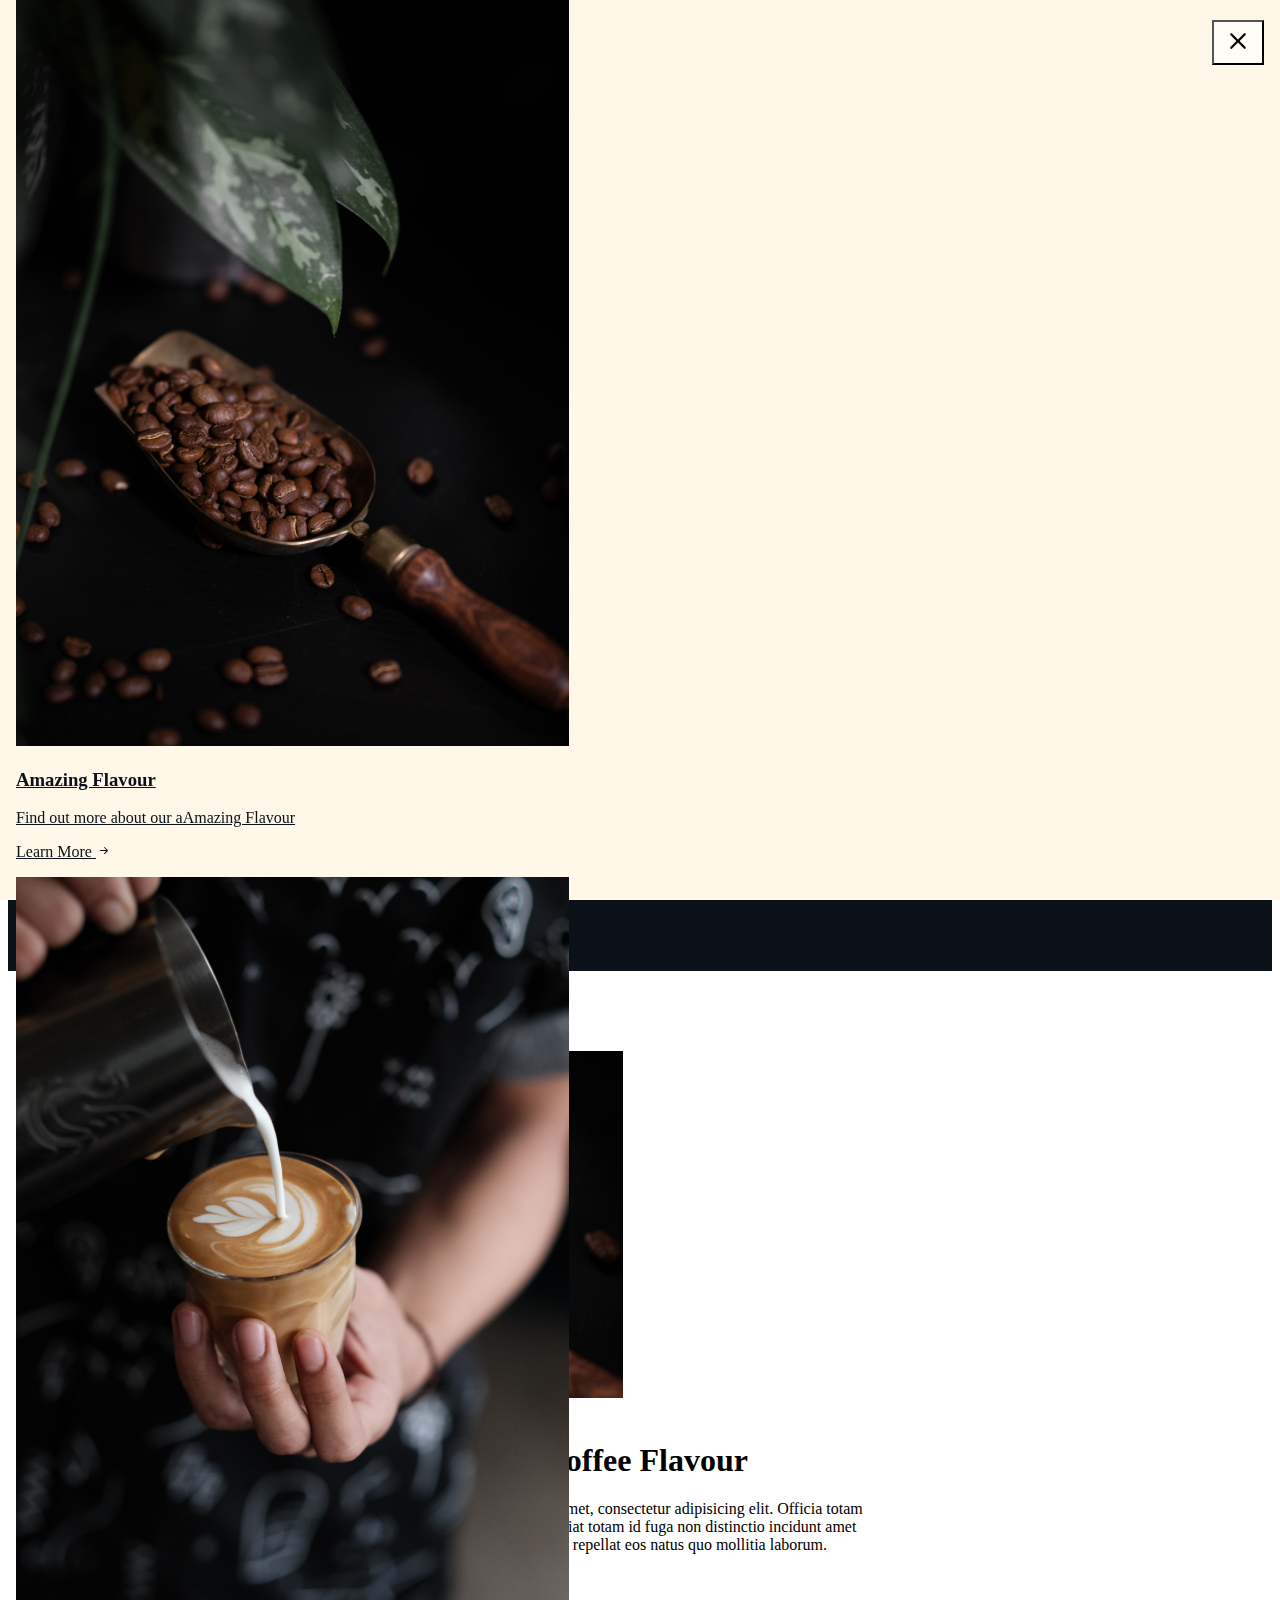
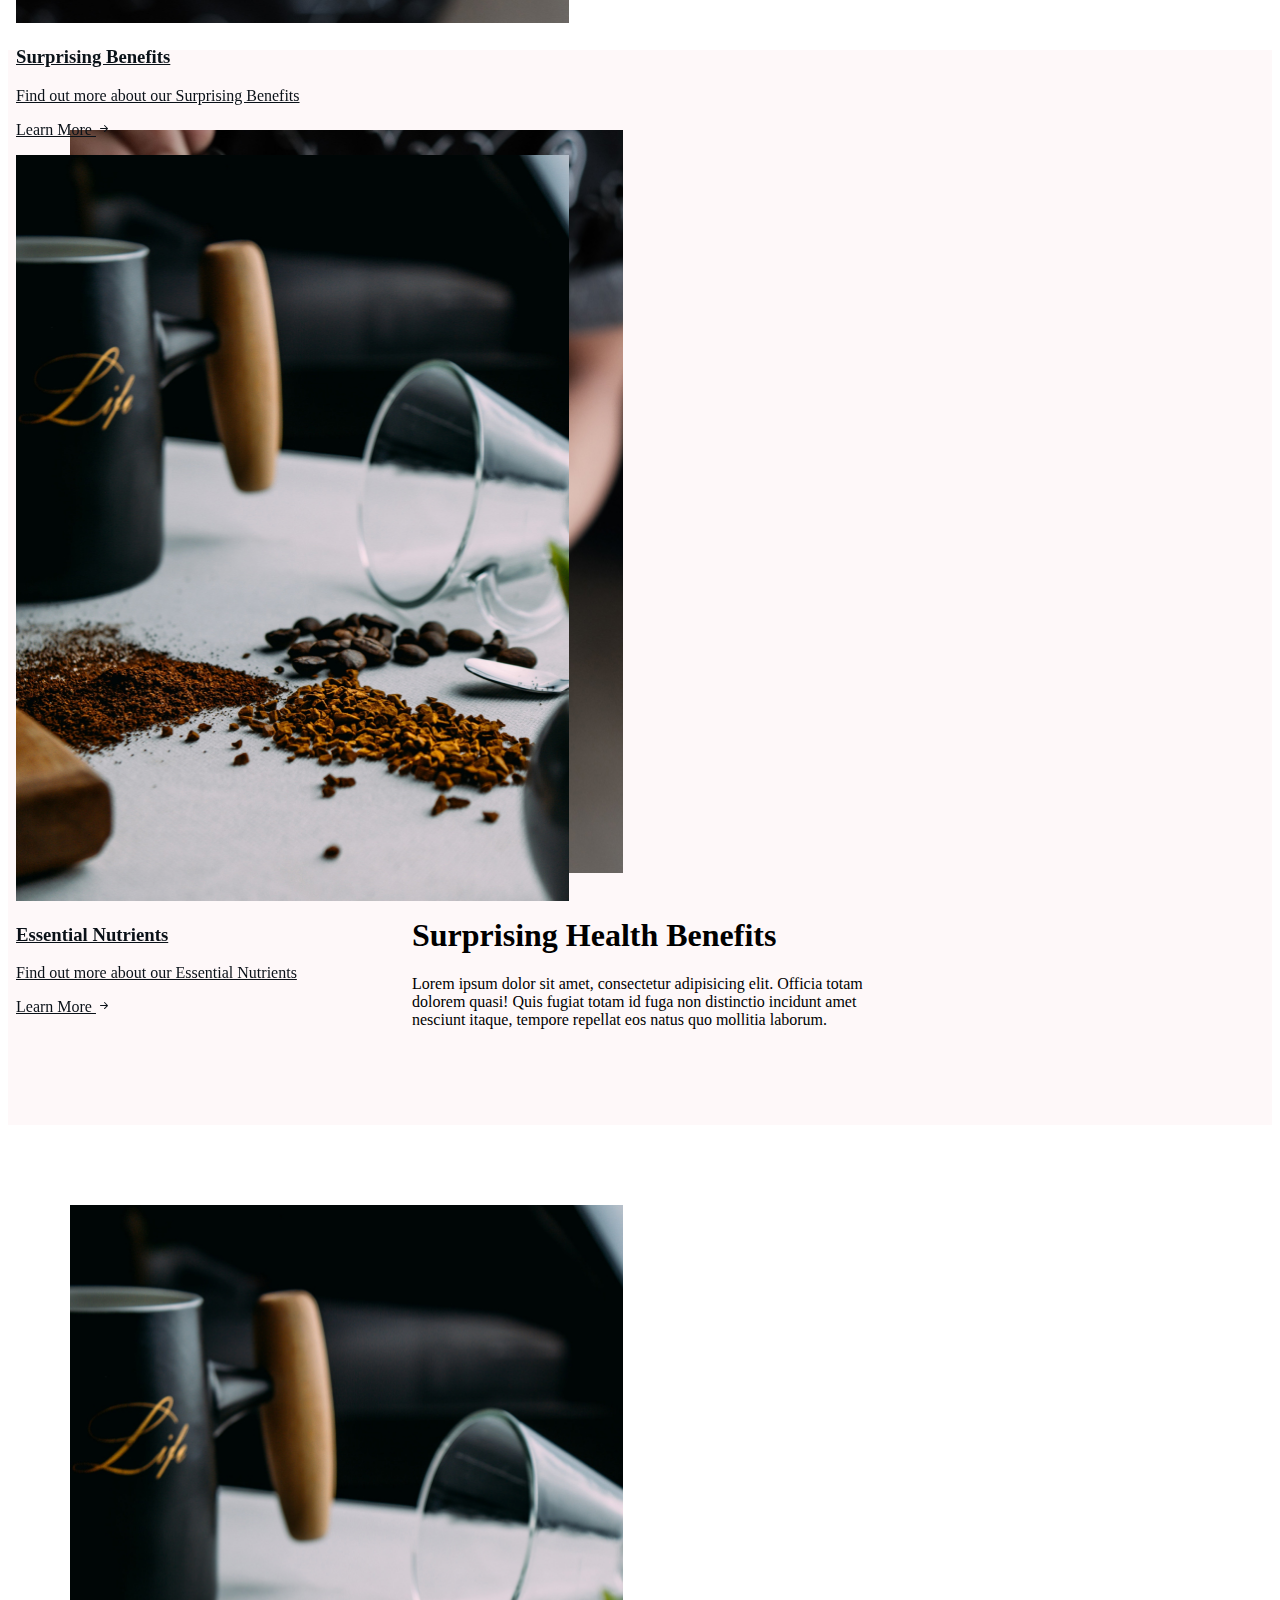
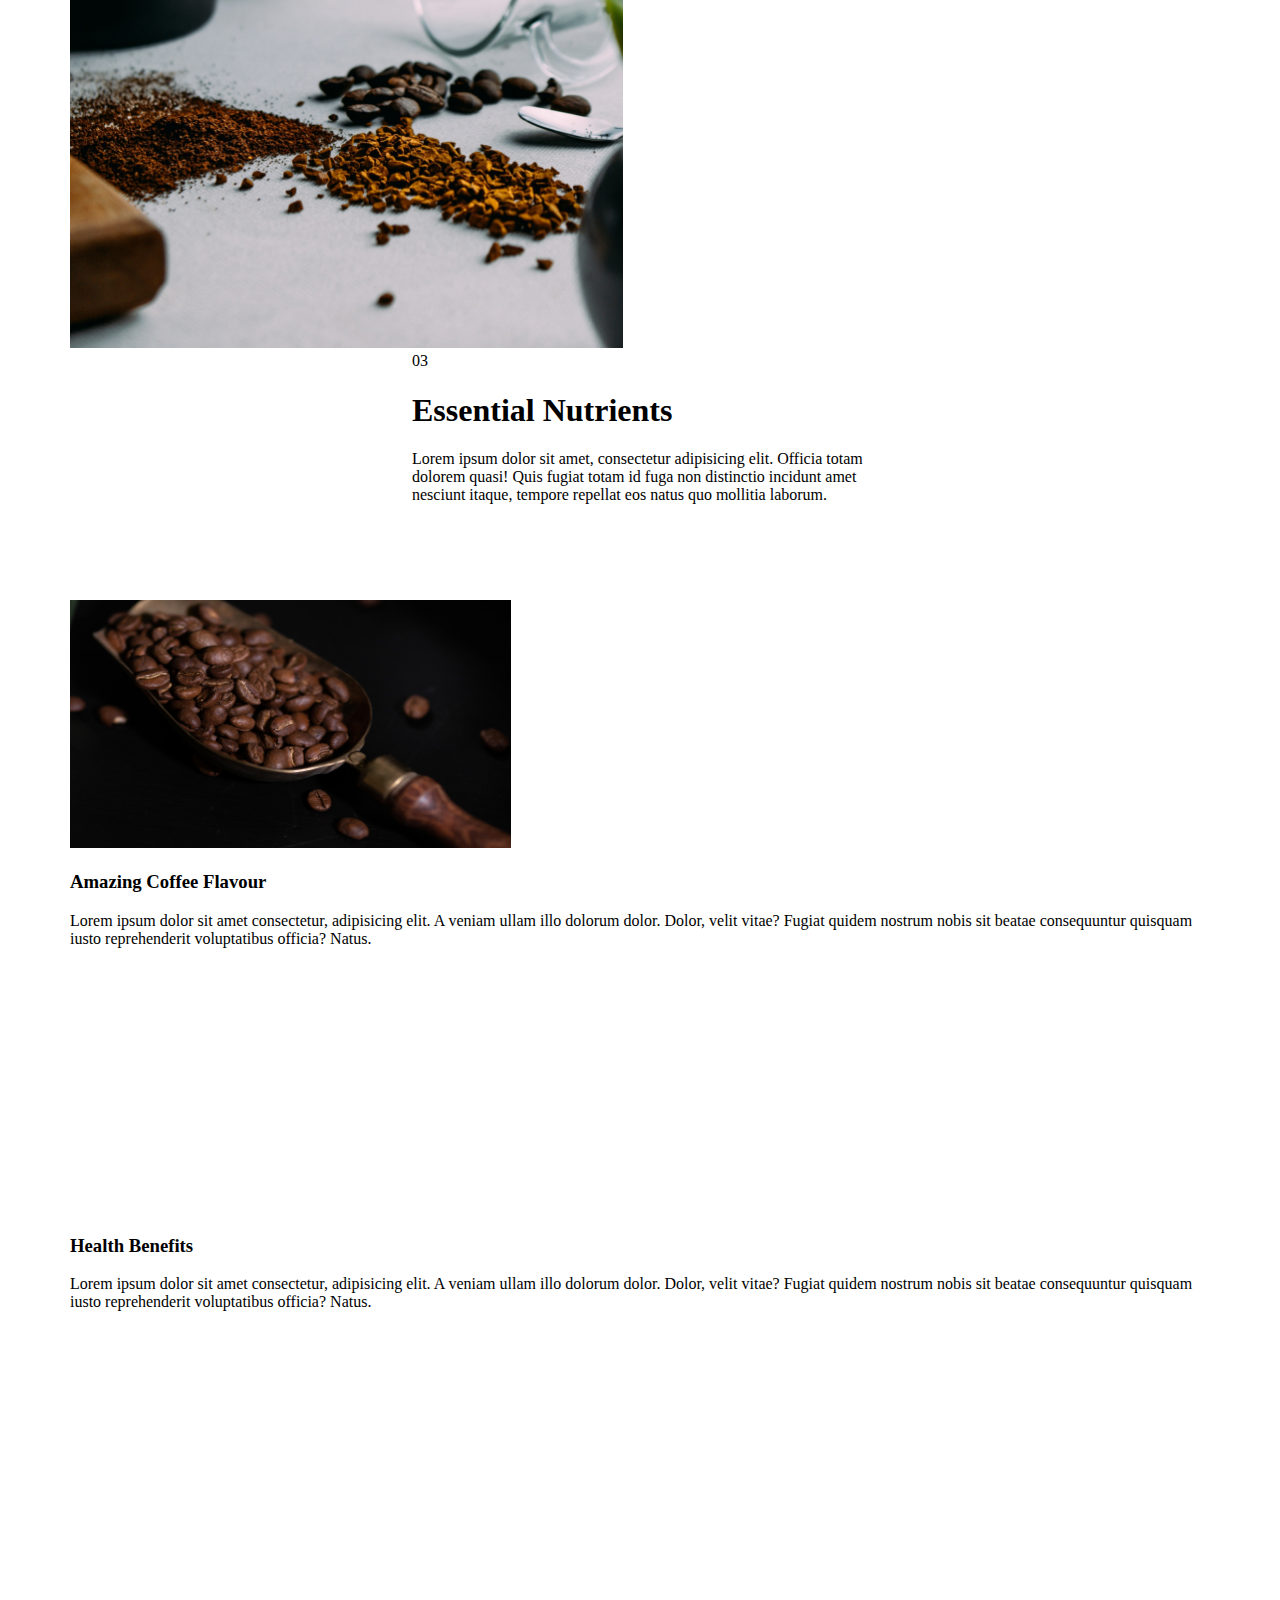
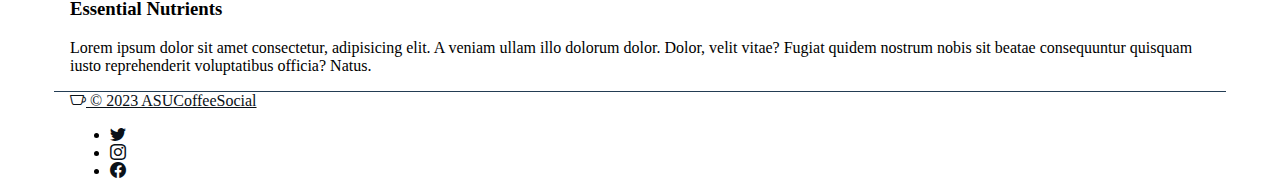
==== index.html @ 980b49ce "completer UI version one for testing" ====
<!DOCTYPE html>
<html lang="en">
  <head>
    <meta charset="UTF-8" />
    <meta http-equiv="X-UA-Compatible" content="IE=edge" />
    <meta name="viewport" content="width=device-width, initial-scale=1.0" />
    <title>GorillaCoffee</title>

    <!-- Bootstrap Stylesheet -->
    <link
      href="https://cdn.jsdelivr.net/npm/bootstrap@5.1.3/dist/css/bootstrap.min.css"
      rel="stylesheet"
      integrity="sha384-1BmE4kWBq78iYhFldvKuhfTAU6auU8tT94WrHftjDbrCEXSU1oBoqyl2QvZ6jIW3"
      crossorigin="anonymous"
    />
    <!-- Main Stylesheet -->
    <link rel="stylesheet" href="./styles/index.css" />

    <!-- Google Fonts -->
    <link rel="preconnect" href="https://fonts.googleapis.com" />
    <link rel="preconnect" href="https://fonts.gstatic.com" crossorigin />
    <link
      href="https://fonts.googleapis.com/css2?family=Alegreya:wght@700&family=Montserrat:wght@400;700&display=swap"
      rel="stylesheet"
    />

    <!-- Bootstrap Icons -->
    <link
      rel="stylesheet"
      href="https://cdn.jsdelivr.net/npm/bootstrap-icons@1.7.1/font/bootstrap-icons.css"
    />
  </head>
  <body>
    <!-- Header Start -->
    <header class="header p-3 position-absolute start-0 top-0 end-0">
      <div class="d-flex justify-content-between align-items-center">
        <a href="/" class="text-decoration-none text-white fs-5 fw-bold"
          >ASUCoffeeSocial</a
        >

        <div>
          <button
            class="navbar-toggler text-white"
            type="button"
            data-bs-toggle="collapse"
            data-bs-target="#navbar"
            aria-controls="navbar"
            aria-expanded="false"
            aria-label="Toggle navigation"
          >
            <svg
              xmlns="http://www.w3.org/2000/svg"
              width="36"
              height="36"
              fill="currentColor"
              class="bi bi-list"
              viewBox="0 0 16 16"
            >
              <path
                fill-rule="evenodd"
                d="M2.5 12a.5.5 0 0 1 .5-.5h10a.5.5 0 0 1 0 1H3a.5.5 0 0 1-.5-.5zm0-4a.5.5 0 0 1 .5-.5h10a.5.5 0 0 1 0 1H3a.5.5 0 0 1-.5-.5zm0-4a.5.5 0 0 1 .5-.5h10a.5.5 0 0 1 0 1H3a.5.5 0 0 1-.5-.5z"
              />
            </svg>
          </button>
        </div>
      </div>
    </header>
    <!-- Header End -->

    <!-- Flyout Navigation Start -->
    <nav class="collapse navbar-collapse dropdown-nav" id="navbar">
      <div
        class="dropdown-nav__container container-xxl d-flex align-items-start align-items-md-center"
      >
        <div class="row align-items-start">
          <div class="col-12 col-sm-4 mt-4">
            <a href="#" class="row text-decoration-none">
              <div class="col-2 col-sm-12 mb-4">
                <img
                  src="./assets/1-coffe-flavour.jpg"
                  alt="Coffe Flavour"
                  class="img-fluid"
                  width="553"
                  height="746"
                  loading="lazy"
                />
              </div>
              <div class="col-10">
                <h3>Amazing Flavour</h3>
                <p>Find out more about our aAmazing Flavour</p>
                <p>Learn More <i class="bi bi-arrow-right-short"></i></p>
              </div>
            </a>
          </div>
          <div class="col-12 col-sm-4 mt-4">
            <a href="#" class="row text-decoration-none">
              <div class="col-2 col-sm-12 mb-4">
                <img
                  src="./assets/2-health-benefits.jpg"
                  alt="Coffe Flavour"
                  class="img-fluid"
                  width="553"
                  height="746"
                  loading="lazy"
                />
              </div>
              <div class="col-10">
                <h3>Surprising Benefits</h3>
                <p>Find out more about our Surprising Benefits</p>
                <p>Learn More <i class="bi bi-arrow-right-short"></i></p>
              </div>
            </a>
          </div>
          <div class="col-12 col-sm-4 mt-4">
            <a href="#" class="row text-decoration-none">
              <div class="col-2 col-sm-12 mb-4">
                <img
                  src="./assets/3-essential-nutrients.jpg"
                  alt="Coffe Flavour"
                  class="img-fluid"
                  width="553"
                  height="746"
                  loading="lazy"
                />
              </div>
              <div class="col-10">
                <h3>Essential Nutrients</h3>
                <p>Find out more about our Essential Nutrients</p>
                <p>Learn More <i class="bi bi-arrow-right-short"></i></p>
              </div>
            </a>
          </div>
        </div>

        <button
          class="navbar-toggler dropdown-nav__closeNavBtn"
          type="button"
          data-bs-toggle="collapse"
          data-bs-target="#navbar"
          aria-controls="navbar"
          aria-expanded="false"
          aria-label="Toggle navigation"
        >
          <svg
            xmlns="http://www.w3.org/2000/svg"
            width="36"
            height="36"
            fill="currentColor"
            class="bi bi-x"
            viewBox="0 0 16 16"
          >
            <path
              d="M4.646 4.646a.5.5 0 0 1 .708 0L8 7.293l2.646-2.647a.5.5 0 0 1 .708.708L8.707 8l2.647 2.646a.5.5 0 0 1-.708.708L8 8.707l-2.646 2.647a.5.5 0 0 1-.708-.708L7.293 8 4.646 5.354a.5.5 0 0 1 0-.708z"
            />
          </svg>
        </button>
      </div>
    </nav>
    <!-- Flyout Navigation End -->

    <!-- Hero Start -->
    <section class="hero">
      <div class="hero__overlay"></div>
      <div class="hero__content h-100 container-custom position-relative">
        <div class="d-flex h-100 align-items-center hero__content-width">
          <div class="text-white">
            <h1 class="hero__heading fw-bold mb-4">
              Discover The Taste Of Real Coffee.
            </h1>
            <p class="lead mb-4">
              Login or New users sign Up And Get Your First Coffee On Us
            </p>
            <a
              href="./pages/login.html"
              class="mt-2 btn btn-lg btn-outline-light"
              role="button"
              >Login</a
            >
            <a
              href="./pages/signup.html"
              class="mt-2 btn btn-lg btn-outline-light"
              role="button"
              >Sign Up</a
            >
          </div>
        </div>
      </div>
    </section>
    <!-- Hero End -->

    <a id="scroll-down"></a>
    <!-- Section One Start -->
    <section class="steps container-custom">
      <div class="row">
        <div class="col-12 col-sm-6 d-md-flex justify-content-md-ceneter">
          <img
            src="./assets/1-coffee-flavour-small.jpg"
            alt="Coffe Flavour"
            class="img-fluid pb-4 steps__section-thumbnail"
            width="553"
            height="746"
            loading="lazy"
          />
        </div>

        <div
          class="col-12 col-sm-6 align-self-center justify-content-md-ceneter"
        >
          <div class="steps__content-width">
            <span>01</span>
            <h1 class="h2 mb-4">Amazing Coffee Flavour</h1>
            <p class="mb-4">
              Lorem ipsum dolor sit amet, consectetur adipisicing elit. Officia
              totam dolorem quasi! Quis fugiat totam id fuga non distinctio
              incidunt amet nesciunt itaque, tempore repellat eos natus quo
              mollitia laborum.
            </p>
          </div>
        </div>
      </div>
    </section>
    <!-- Section One End -->

    <!-- Section One Start -->
    <section class="steps steps--background">
      <div class="container-custom">
        <div class="row">
          <div
            class="col-12 col-sm-6 d-md-flex justify-content-md-ceneter order-sm-1"
          >
            <img
              src="./assets/2-health-benefits.jpg"
              alt="Health Benefits"
              class="img-fluid pb-4 steps__section-thumbnail"
              width="553"
              height="746"
              loading="lazy"
            />
          </div>

          <div
            class="col-12 col-sm-6 align-self-center justify-content-md-ceneter"
          >
            <div class="steps__content-width">
              <span>02</span>
              <h1 class="h2 mb-4">Surprising Health Benefits</h1>
              <p class="mb-4">
                Lorem ipsum dolor sit amet, consectetur adipisicing elit.
                Officia totam dolorem quasi! Quis fugiat totam id fuga non
                distinctio incidunt amet nesciunt itaque, tempore repellat eos
                natus quo mollitia laborum.
              </p>
            </div>
          </div>
        </div>
      </div>
    </section>
    <!-- Section One End -->

    <!-- Section One Start -->
    <section class="steps container-custom">
      <div class="row">
        <div class="col-12 col-sm-6 d-md-flex justify-content-md-ceneter">
          <img
            src="./assets/3-essential-nutrients.jpg"
            alt="Essential Nutrients"
            class="img-fluid pb-4 steps__section-thumbnail"
            width="553"
            height="746"
            loading="lazy"
          />
        </div>

        <div
          class="col-12 col-sm-6 align-self-center justify-content-md-ceneter"
        >
          <div class="steps__content-width">
            <span>03</span>
            <h1 class="h2 mb-4">Essential Nutrients</h1>
            <p class="mb-4">
              Lorem ipsum dolor sit amet, consectetur adipisicing elit. Officia
              totam dolorem quasi! Quis fugiat totam id fuga non distinctio
              incidunt amet nesciunt itaque, tempore repellat eos natus quo
              mollitia laborum.
            </p>
          </div>
        </div>
      </div>
    </section>
    <!-- Section One End -->

    <!-- Section With 3 Col's Start -->
    <section class="bg-dark text-white py-4">
      <div class="container-custom my-4">
        <div class="row">
          <div class="col-12 col-sm-4 mb-4">
            <img
              src="./assets/1-coffee-flavour-small.jpg"
              class="mb-4 img-fluid"
              alt="Coffe Flavour"
              width="441"
              height="248"
              loading="lazy"
            />
            <h3>Amazing Coffee Flavour</h3>
            <p>
              Lorem ipsum dolor sit amet consectetur, adipisicing elit. A veniam
              ullam illo dolorum dolor. Dolor, velit vitae? Fugiat quidem
              nostrum nobis sit beatae consequuntur quisquam iusto reprehenderit
              voluptatibus officia? Natus.
            </p>
          </div>

          <div class="col-12 col-sm-4 mb-4">
            <img
              src="./assets/2-health-benefits-small.jpg"
              class="mb-4 img-fluid"
              alt="Health Benefits"
              width="441"
              height="248"
              loading="lazy"
            />
            <h3>Health Benefits</h3>
            <p>
              Lorem ipsum dolor sit amet consectetur, adipisicing elit. A veniam
              ullam illo dolorum dolor. Dolor, velit vitae? Fugiat quidem
              nostrum nobis sit beatae consequuntur quisquam iusto reprehenderit
              voluptatibus officia? Natus.
            </p>
          </div>

          <div class="col-12 col-sm-4 mb-4">
            <img
              src="./assets/3-essential-nutrients-small.jpg"
              class="mb-4 img-fluid"
              alt="Essential Nutrients"
              width="441"
              height="248"
              loading="lazy"
            />
            <h3>Essential Nutrients</h3>
            <p>
              Lorem ipsum dolor sit amet consectetur, adipisicing elit. A veniam
              ullam illo dolorum dolor. Dolor, velit vitae? Fugiat quidem
              nostrum nobis sit beatae consequuntur quisquam iusto reprehenderit
              voluptatibus officia? Natus.
            </p>
          </div>
        </div>
      </div>
    </section>
    <!-- Section With 3 Col's End -->

    <!-- Footer Start -->
    <footer class="footer bg-dark text-white">
      <div
        class="container-custom d-flex justify-content-between align-items-center py-3 border-highlight"
      >
        <div class="col-md-4 d-flex align-items-center">
          <a href="/" class="me-2 text-muted text-decoration-none">
            <i class="bi bi-cup"></i>
            <span>&copy; 2023 ASUCoffeeSocial</span>
          </a>
        </div>

        <ul
          class="nav col-md-4 justify-content-end list-unstyled d-flex text-white"
        >
          <li class="ms-3">
            <a class="text-muted" href="#"><i class="bi bi-twitter"></i></a>
          </li>
          <li class="ms-3">
            <a class="text-muted" href="#"><i class="bi bi-instagram"></i></a>
          </li>
          <li class="ms-3">
            <a class="text-muted" href="#"><i class="bi bi-facebook"></i></a>
          </li>
        </ul>
      </div>
    </footer>
    <!-- Footer End -->

    <!-- Bootstrap JS -->
    <script
      src="https://cdn.jsdelivr.net/npm/bootstrap@5.1.3/dist/js/bootstrap.bundle.min.js"
      integrity="sha384-ka7Sk0Gln4gmtz2MlQnikT1wXgYsOg+OMhuP+IlRH9sENBO0LRn5q+8nbTov4+1p"
      crossorigin="anonymous"
    ></script>
  </body>
</html>
---- styles/index.css ----
:root {
  --primary-color: #0a1118;
  --primary-color-highlight: #233d54;
  --bs-body-bg: #fbf0f6;
  --bs-body-font-family: "Montserrat", sans-serif;
}

html {
  scroll-behavior: smooth;
}

a {
  color: var(--primary-color);
}
a:hover {
  color: var(--primary-color);
}

/* width */
::-webkit-scrollbar {
  width: 14px;
}

/* Track */
::-webkit-scrollbar-track {
  background: #f1f1f1;
}

/* Handle */
::-webkit-scrollbar-thumb {
  background: var(--bs-dark);
}

/* Handle on hover */
::-webkit-scrollbar-thumb:hover {
  background: #555;
}

.container-custom {
  width: 100%;
  padding: 0 1rem;
  margin: 0 auto;
}

@media (min-width: 1200px) {
  .container-custom {
    width: 1140px;
  }
}

@media (min-width: 1400px) {
  .container-custom {
    width: 1340px;
  }
}

@media (min-width: 1600px) {
  .container-custom {
    width: 1520px;
  }
}

/*
  * Main Header
  */
.header {
  z-index: 2;
}

/*
  * Flyout Navigation Bar
  */
#navbar {
  position: fixed;
  left: 0;
  top: 0;
  right: 0;
  bottom: 0;
  background-color: rgb(255, 247, 231);
  z-index: 4;
}

.dropdown-nav__closeNavBtn {
  position: absolute;
  top: 20px;
  right: 16px;
  background-color: rgbA(255, 255, 255, 0.6);
}

.dropdown-nav__container {
  height: 100vh;
  padding: 0 1rem;
}

/*
  * Hero Section
  */
.hero {
  position: relative;
  height: 100vh;
  background-color: var(--primary-color);
  overflow: hidden;
}

@media (min-width: 1400px) {
  .hero__heading {
    font-size: 3.2rem;
  }
}

.hero__video {
  position: absolute;
  top: 50%;
  left: 50%;
  min-width: 100%;
  min-height: 100%;
  width: auto;
  height: auto;
  transform: translateX(-50%) translateY(-50%);
}

.hero__overlay {
  position: absolute;
  left: 0;
  top: 0;
  right: 0;
  bottom: 0;
  background-color: var(--primary-color);
  opacity: 0.5;
  z-index: 1;
}

.hero__content {
  z-index: 1;
}

.hero__content-width {
  max-width: 540px;
}

.hero__scroll-btn {
  position: absolute;
  left: 50%;
  bottom: 30px;
  transform: translateX(-50%);
  z-index: 1;
  color: var(--bs-light);
  display: flex;
  flex-direction: column;
  align-items: center;
  text-decoration: none;
}

.hero__scroll-btn:hover {
  color: var(--bs-light);
  opacity: 0.8;
}

.hero__scroll-btn .bi {
  transition-delay: 0.8s;
  animation: bounce 1s infinite alternate;
}

@keyframes bounce {
  from {
    transform: translateY(0px);
  }
  to {
    transform: translateY(-10px);
  }
}

/*
  * Steps Section
  */
.steps {
  padding-top: 40px;
  padding-bottom: 40px;
}

.steps__section-thumbnail {
  height: 240px;
  object-fit: cover;
  margin: 0 auto;
}

.steps__content-width {
  max-width: 456px;
  margin: 0 auto;
}

.steps--background {
  background-color: #fef8f9;
}

@media (min-width: 544px) {
  .steps {
    padding-top: 80px;
    padding-bottom: 80px;
  }

  .steps__section-thumbnail {
    height: auto;
  }
}

/*
  * Footer
  */
.footer .border-highlight {
  border-top: 1px solid var(--primary-color-highlight);
}
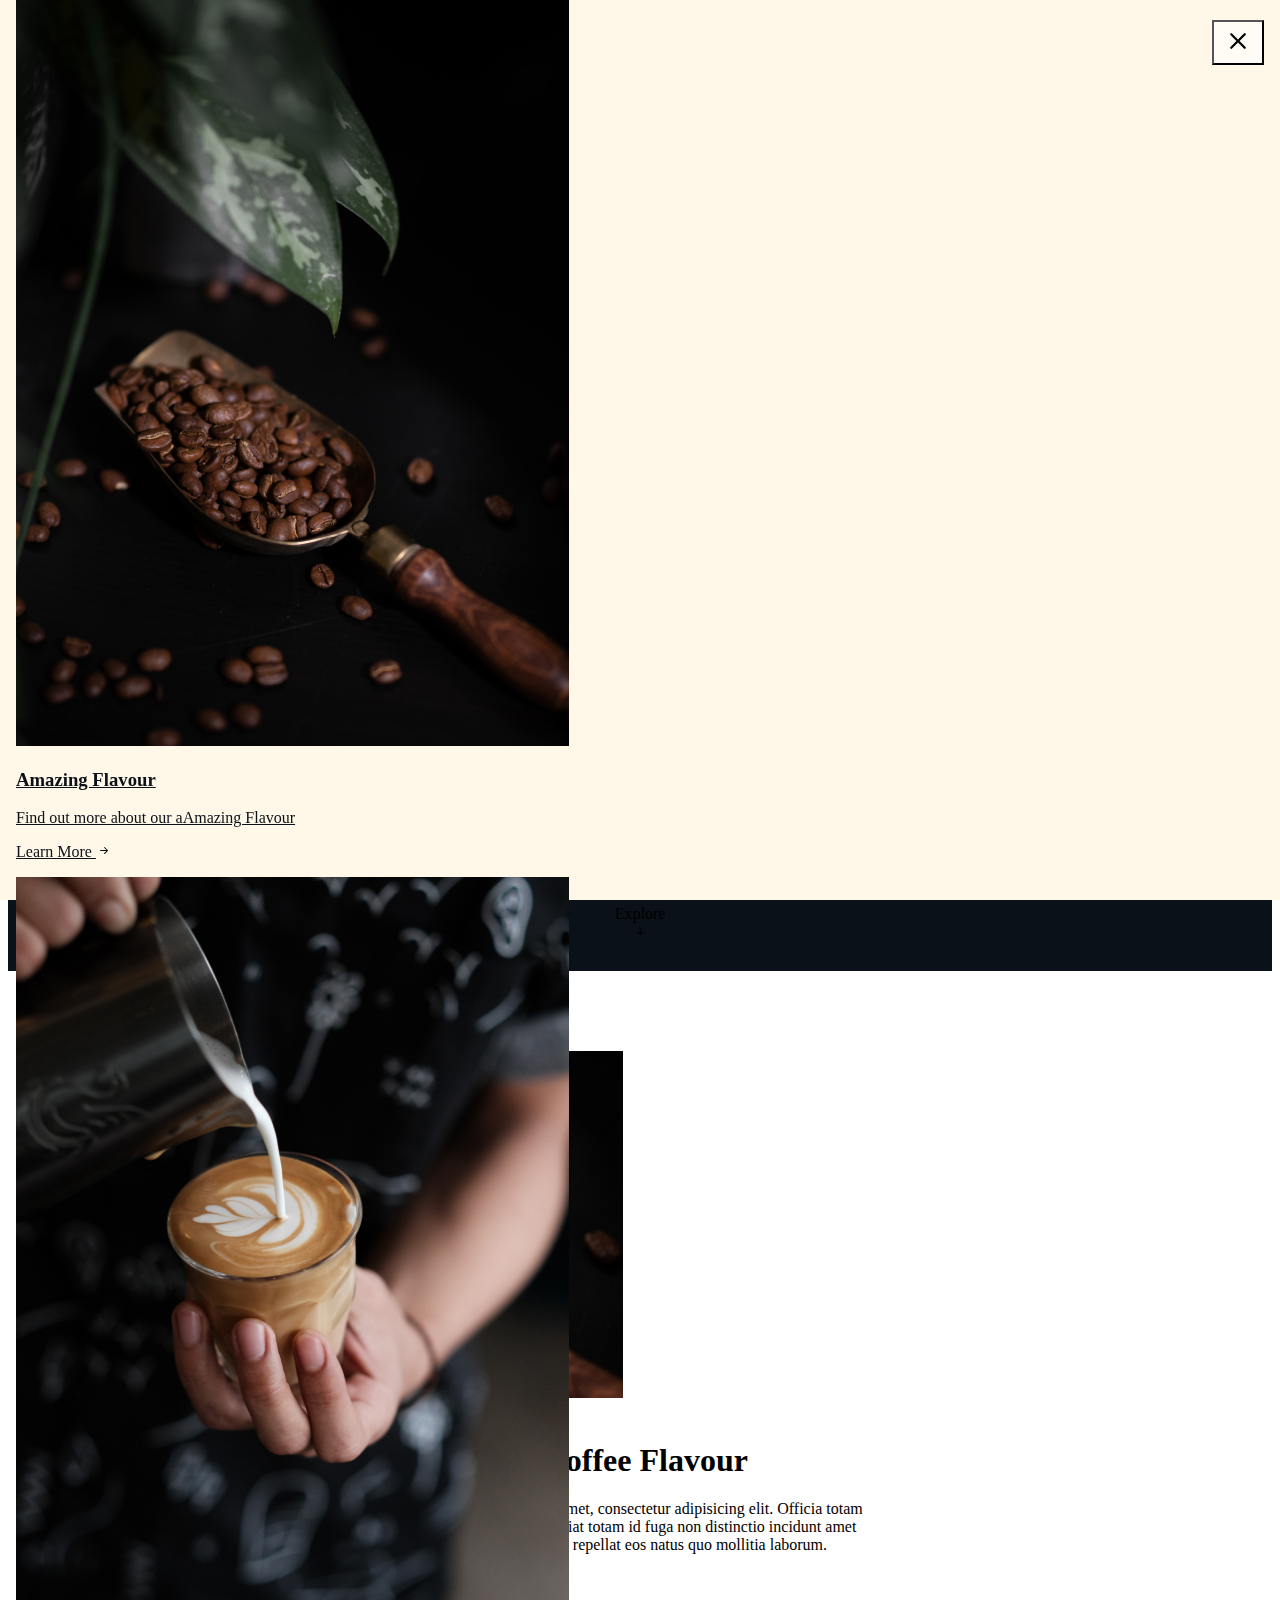
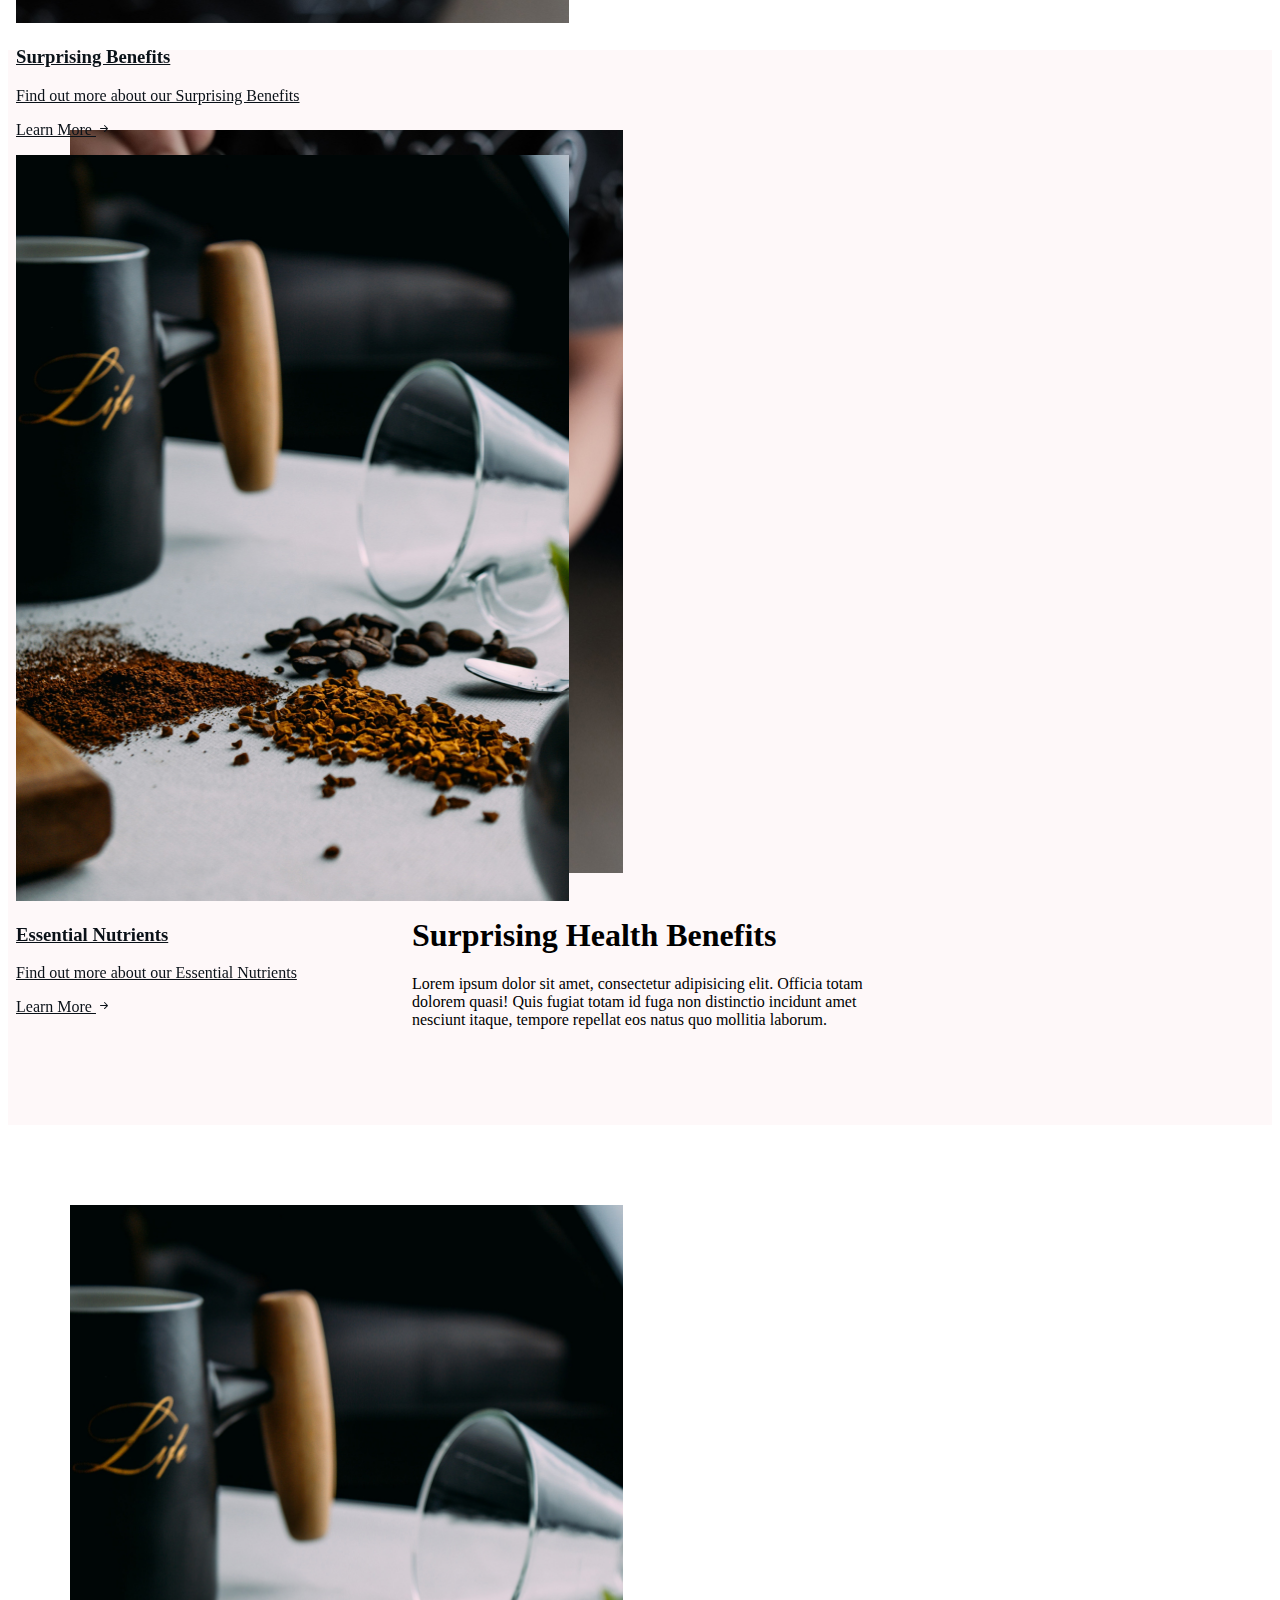
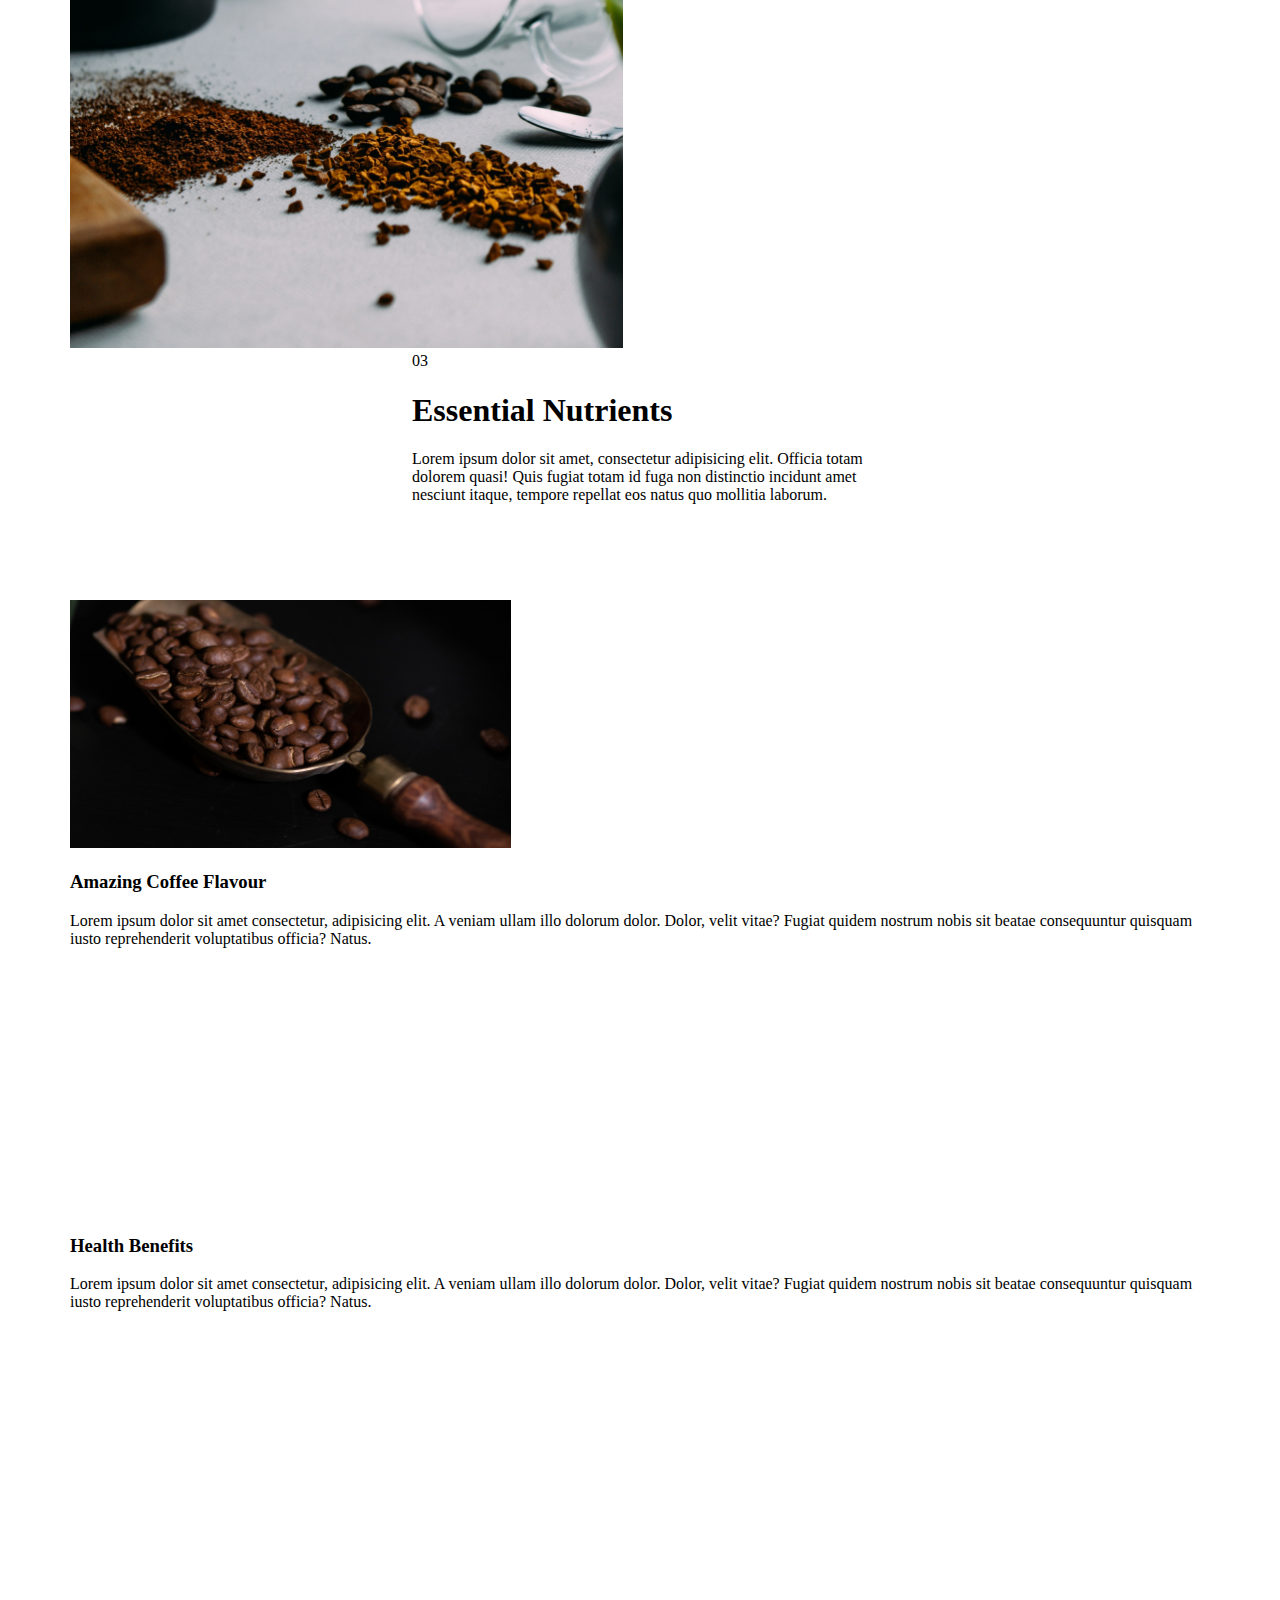
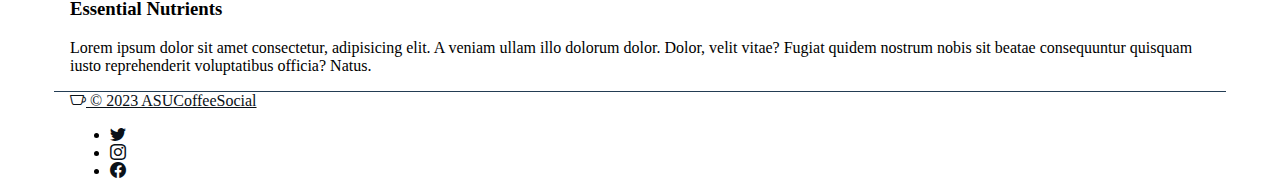
==== commit 4060cced: "added the scroll down functionality" ====
--- a/index.html
+++ b/index.html
@@ -185,7 +185,12 @@
           </div>
         </div>
       </div>
-    </section>
+
+      <a href="#scroll-down" class="hero__scroll-btn">
+        Explore <i class="bi bi-arrow-down-short"></i>
+      </a>
+    </section>
+
     <!-- Hero End -->
 
     <a id="scroll-down"></a>
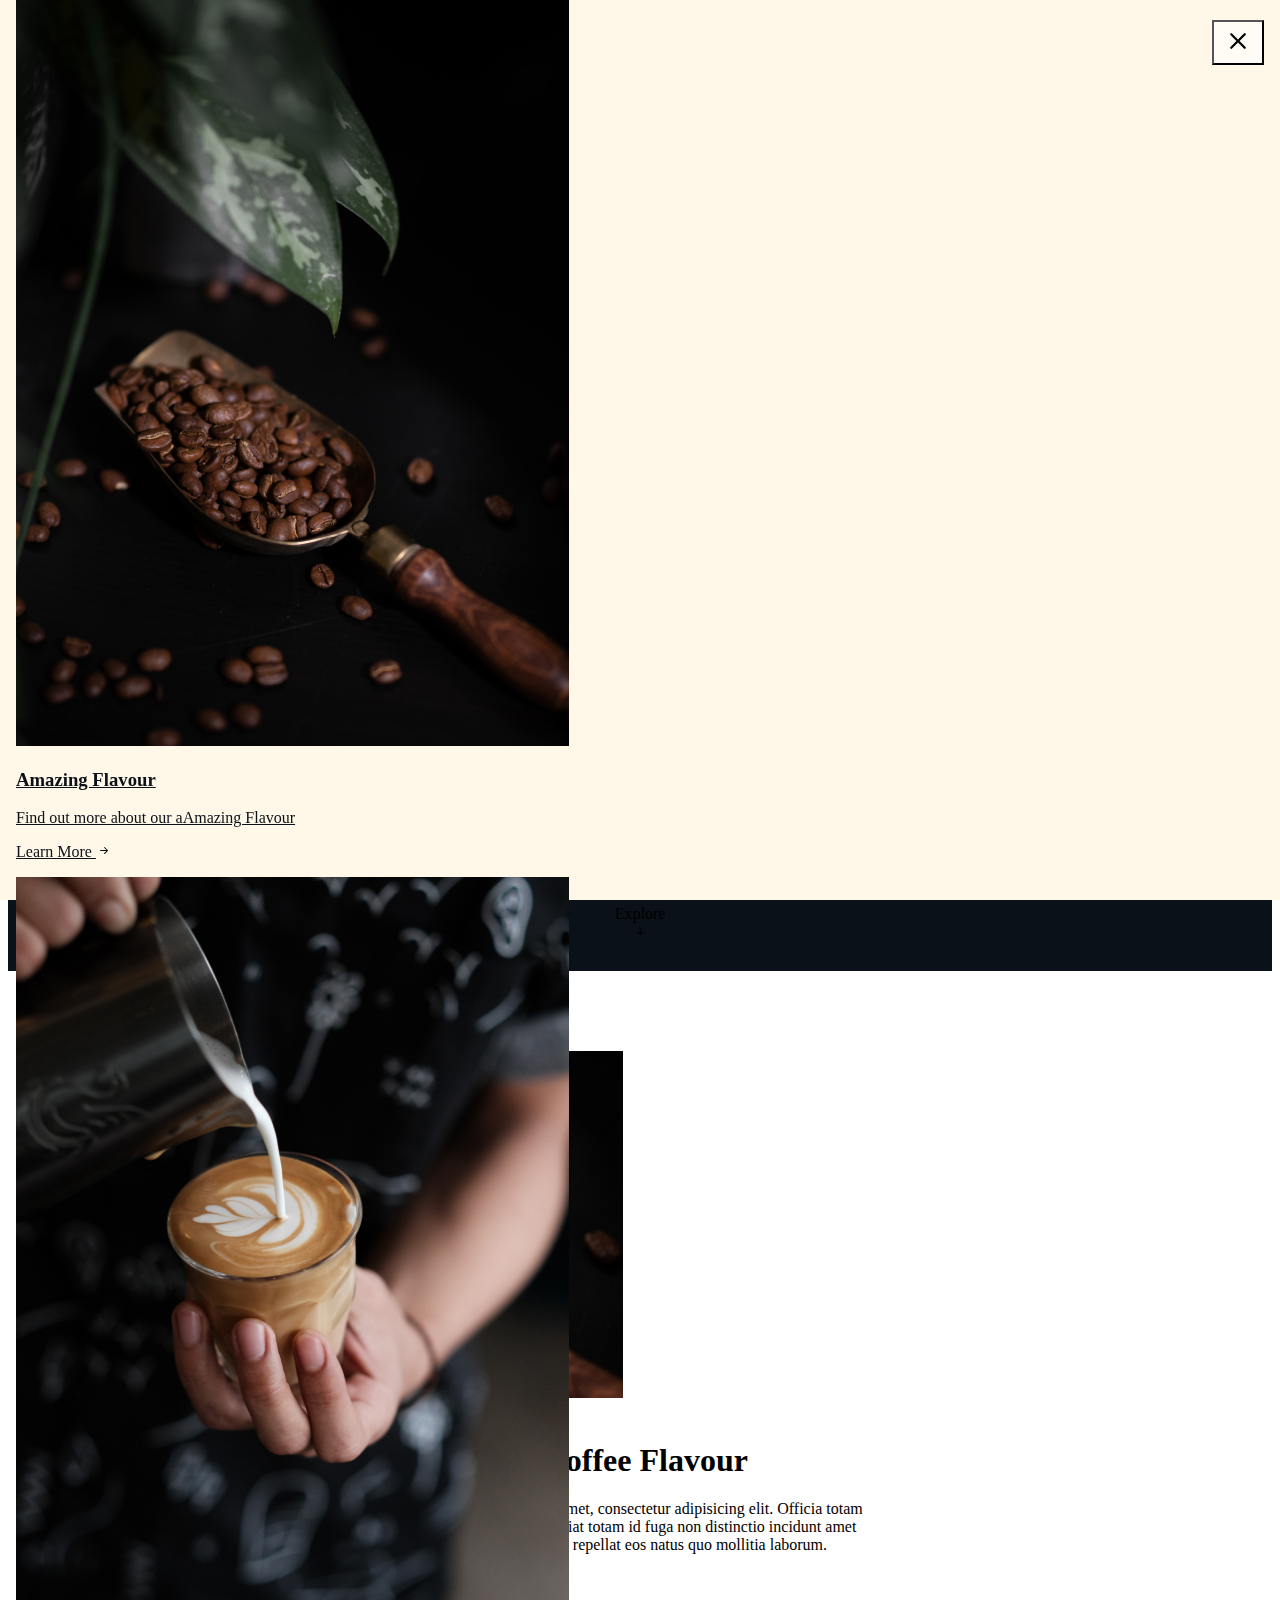
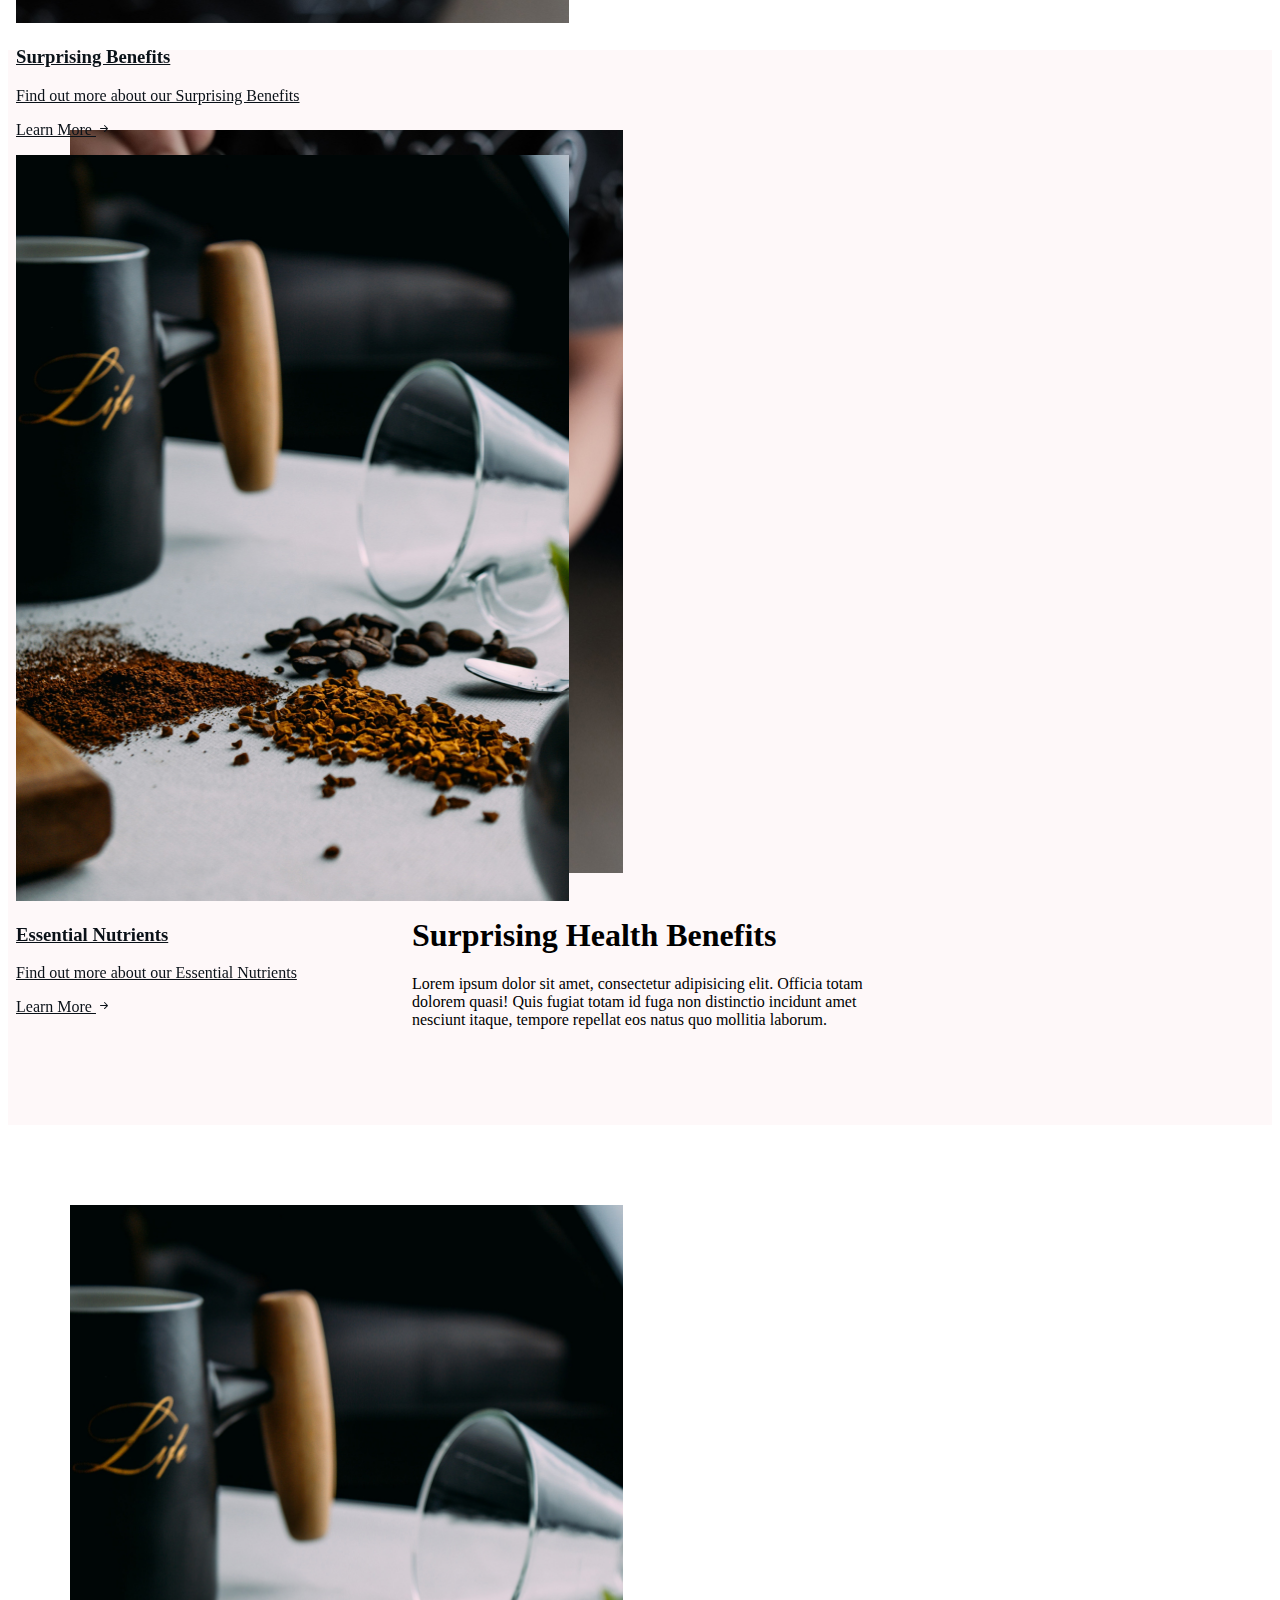
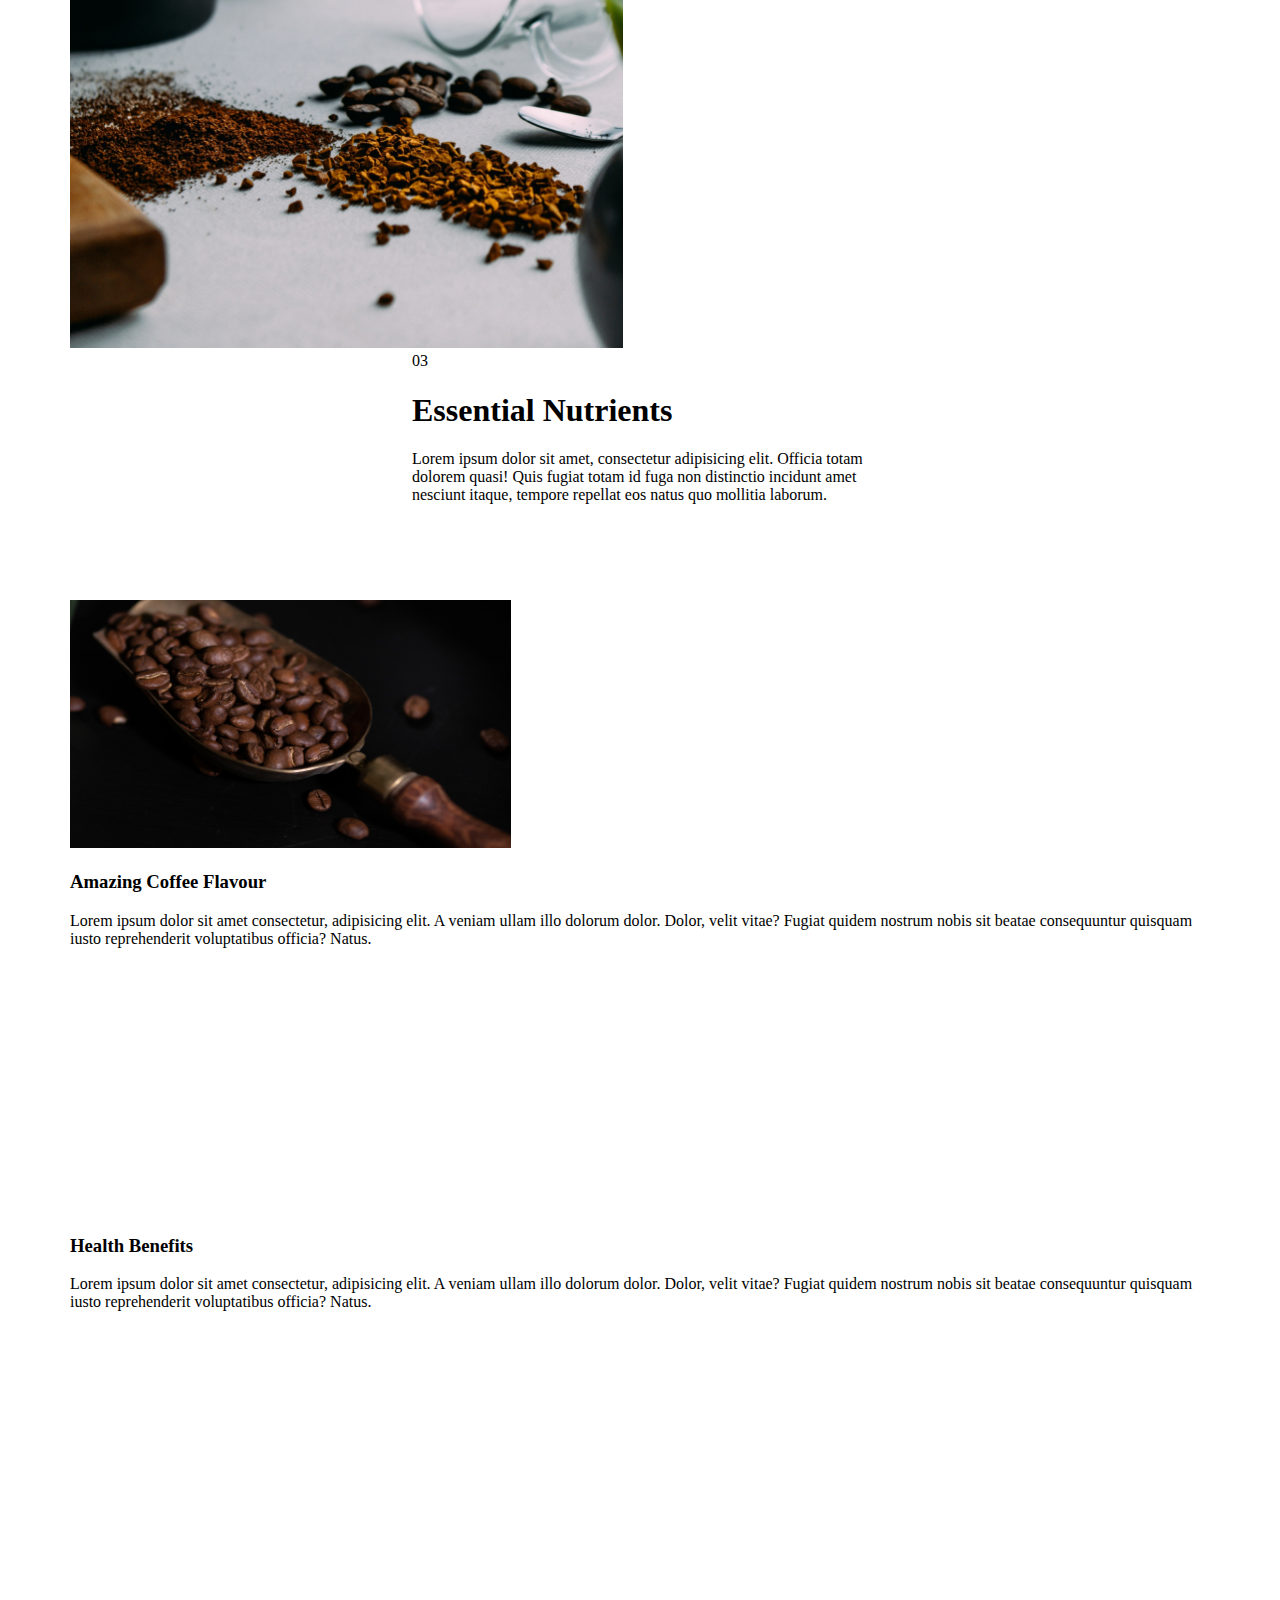
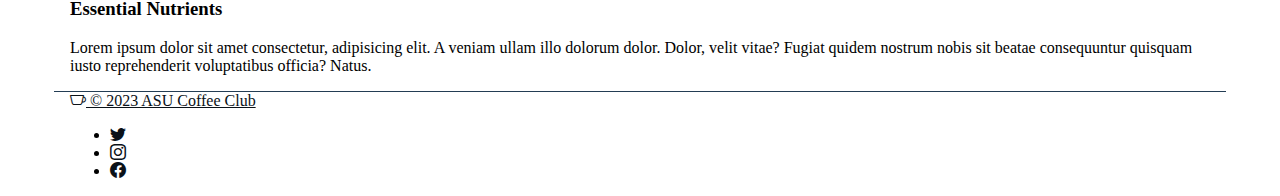
==== commit 9f82b8bf: "btn functionality added" ====
--- a/index.html
+++ b/index.html
@@ -4,7 +4,7 @@
     <meta charset="UTF-8" />
     <meta http-equiv="X-UA-Compatible" content="IE=edge" />
     <meta name="viewport" content="width=device-width, initial-scale=1.0" />
-    <title>GorillaCoffee</title>
+    <title>🚀Project3</title>
 
     <!-- Bootstrap Stylesheet -->
     <link
@@ -35,7 +35,7 @@
     <header class="header p-3 position-absolute start-0 top-0 end-0">
       <div class="d-flex justify-content-between align-items-center">
         <a href="/" class="text-decoration-none text-white fs-5 fw-bold"
-          >ASUCoffeeSocial</a
+          >ASU Coffee Club</a
         >
 
         <div>
@@ -170,18 +170,20 @@
             <p class="lead mb-4">
               Login or New users sign Up And Get Your First Coffee On Us
             </p>
-            <a
-              href="./pages/login.html"
+            <button
               class="mt-2 btn btn-lg btn-outline-light"
+              onclick="loginBtn()"
               role="button"
-              >Login</a
             >
-            <a
-              href="./pages/signup.html"
+              Login
+            </button>
+            <button
               class="mt-2 btn btn-lg btn-outline-light"
+              onclick="signUpBtn()"
               role="button"
-              >Sign Up</a
             >
+              Sign Up
+            </button>
           </div>
         </div>
       </div>
@@ -364,7 +366,7 @@
         <div class="col-md-4 d-flex align-items-center">
           <a href="/" class="me-2 text-muted text-decoration-none">
             <i class="bi bi-cup"></i>
-            <span>&copy; 2023 ASUCoffeeSocial</span>
+            <span>&copy; 2023 ASU Coffee Club</span>
           </a>
         </div>
 
@@ -391,5 +393,7 @@
       integrity="sha384-ka7Sk0Gln4gmtz2MlQnikT1wXgYsOg+OMhuP+IlRH9sENBO0LRn5q+8nbTov4+1p"
       crossorigin="anonymous"
     ></script>
+    <!-- Index JS -->
+    <script src="./scripts/index.js"></script>
   </body>
 </html>
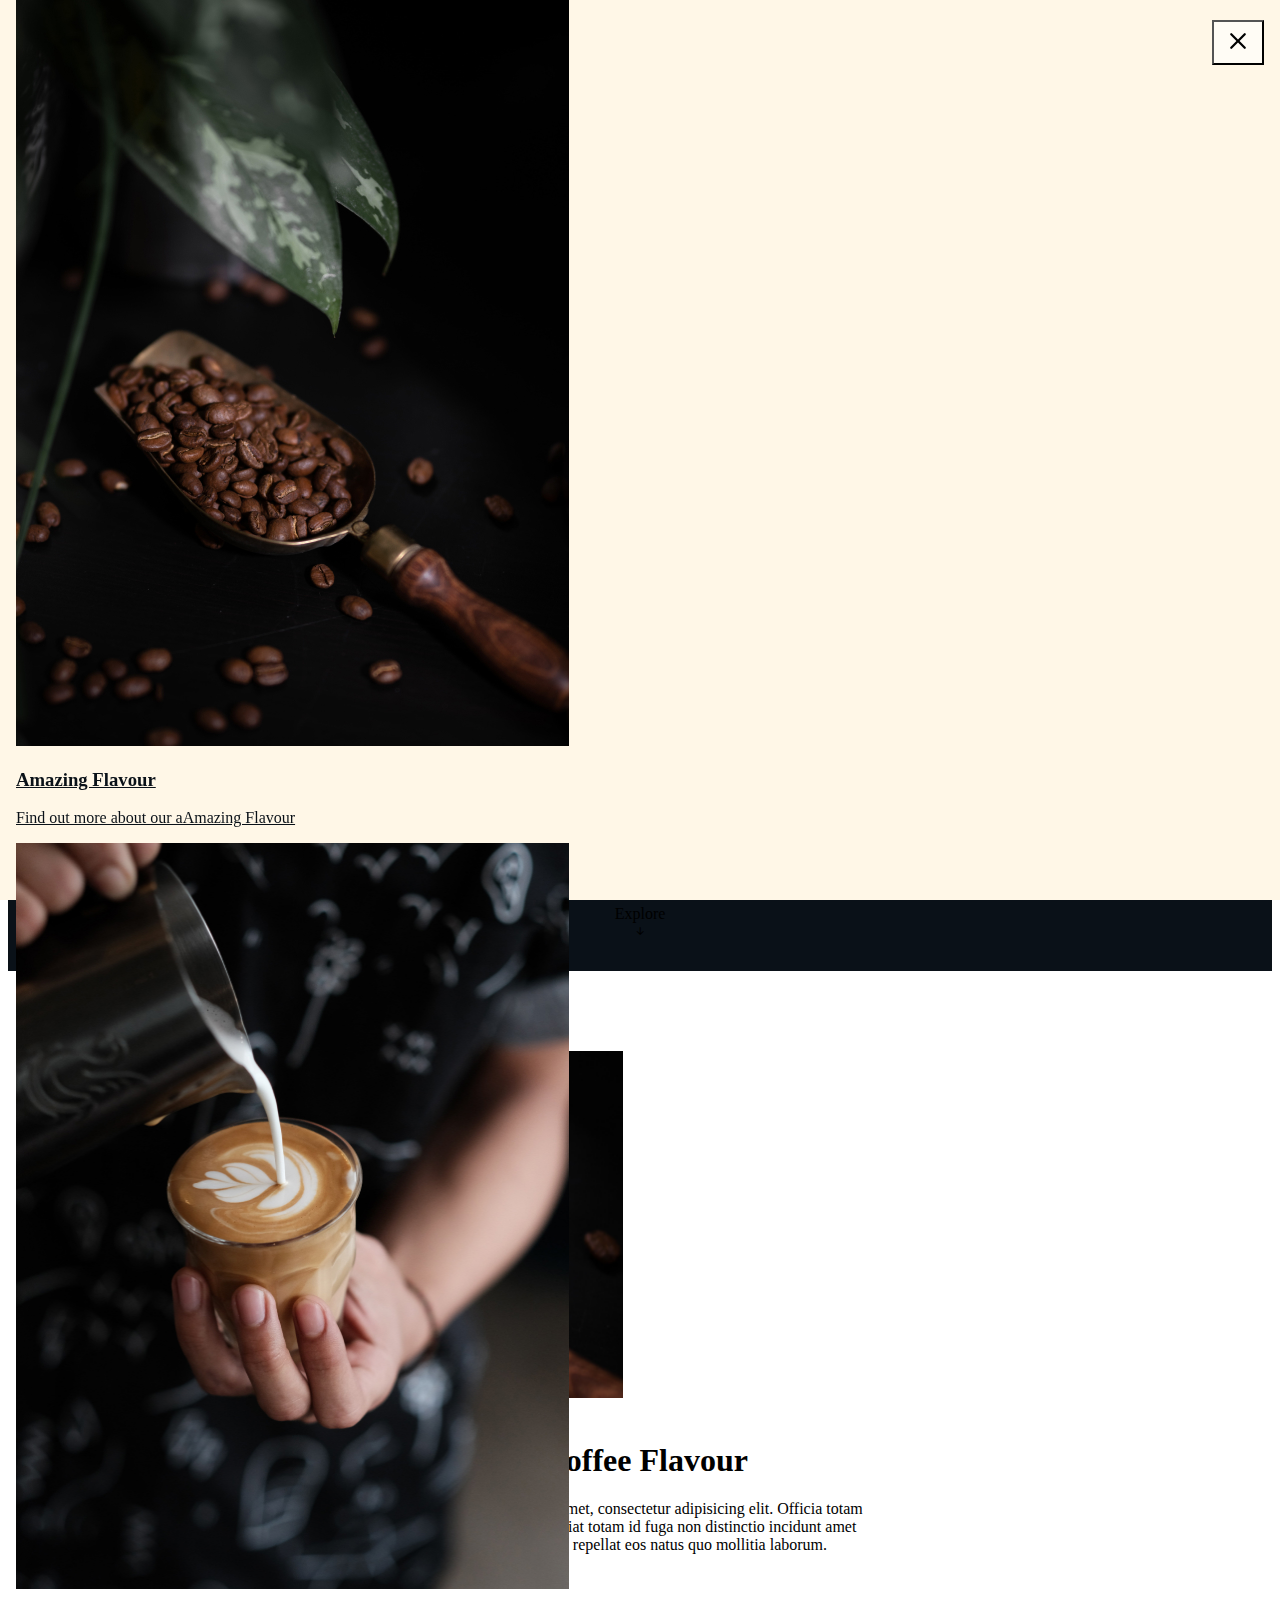
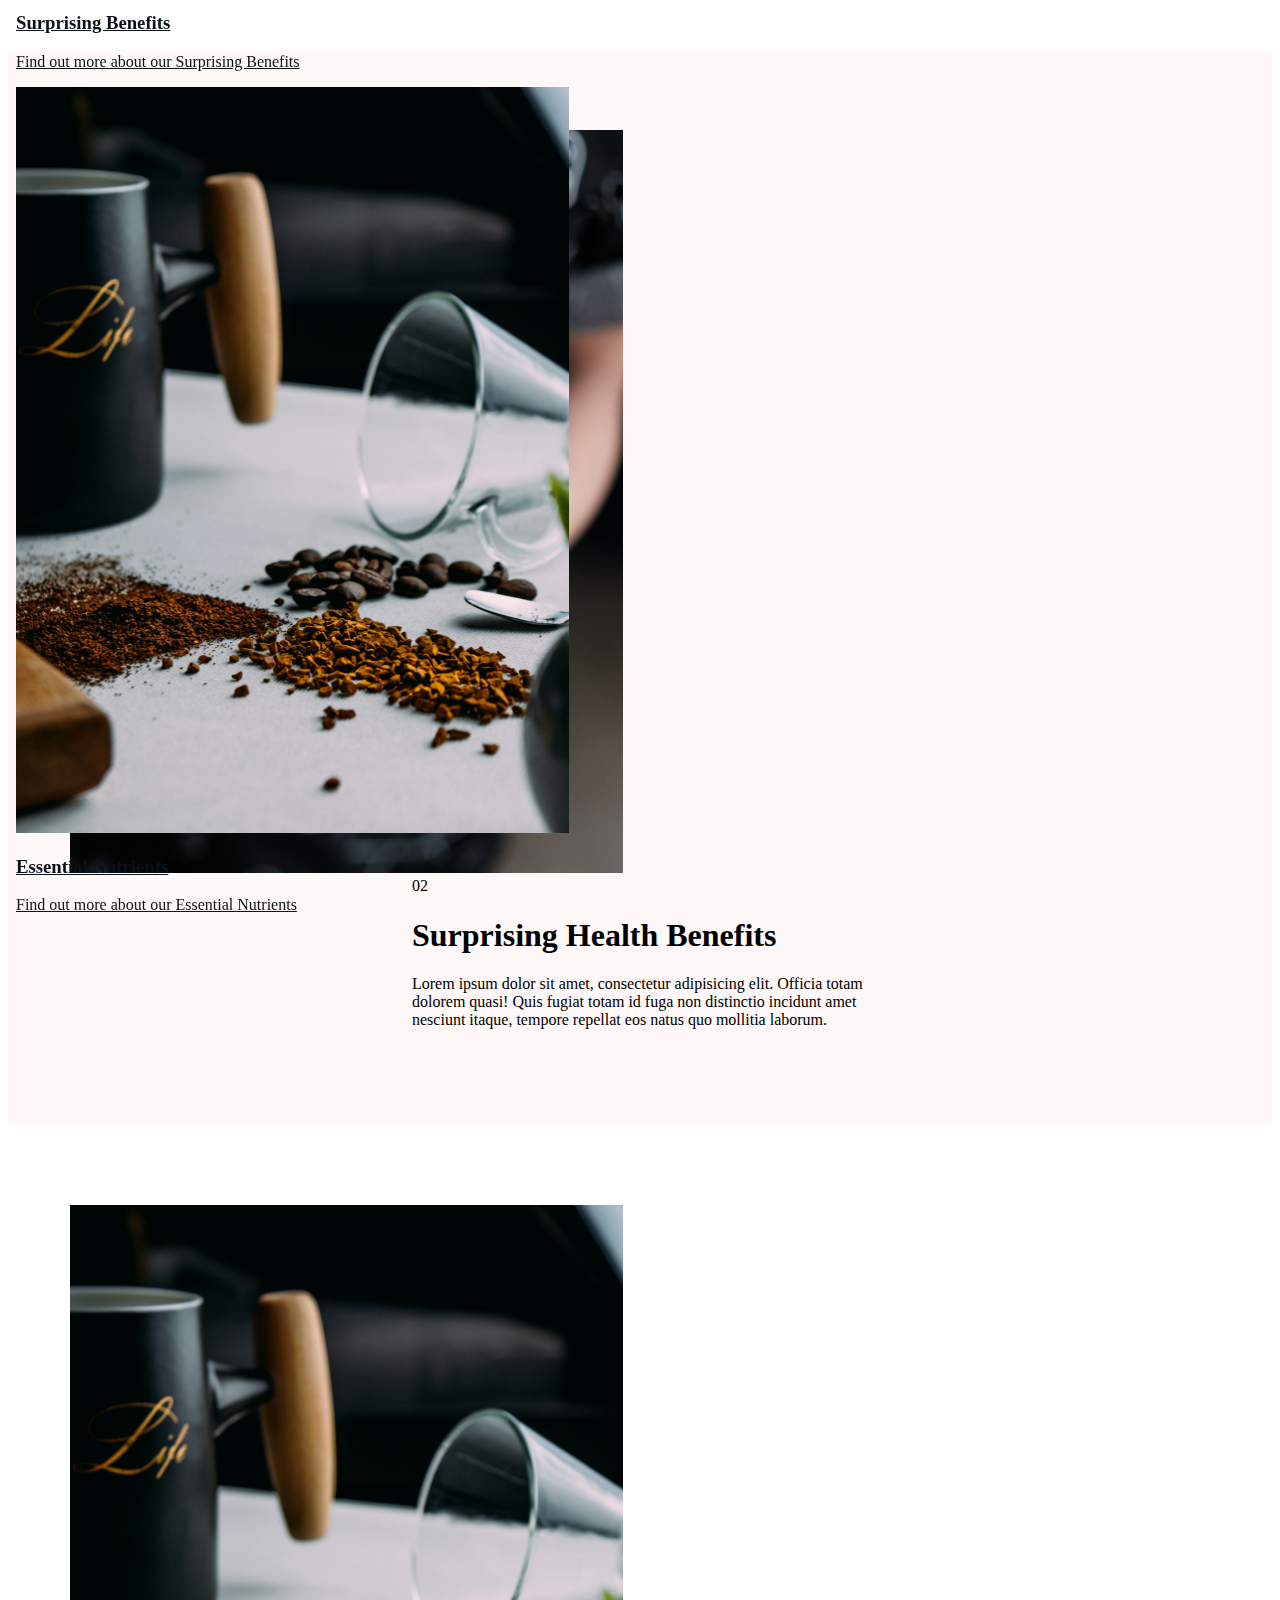
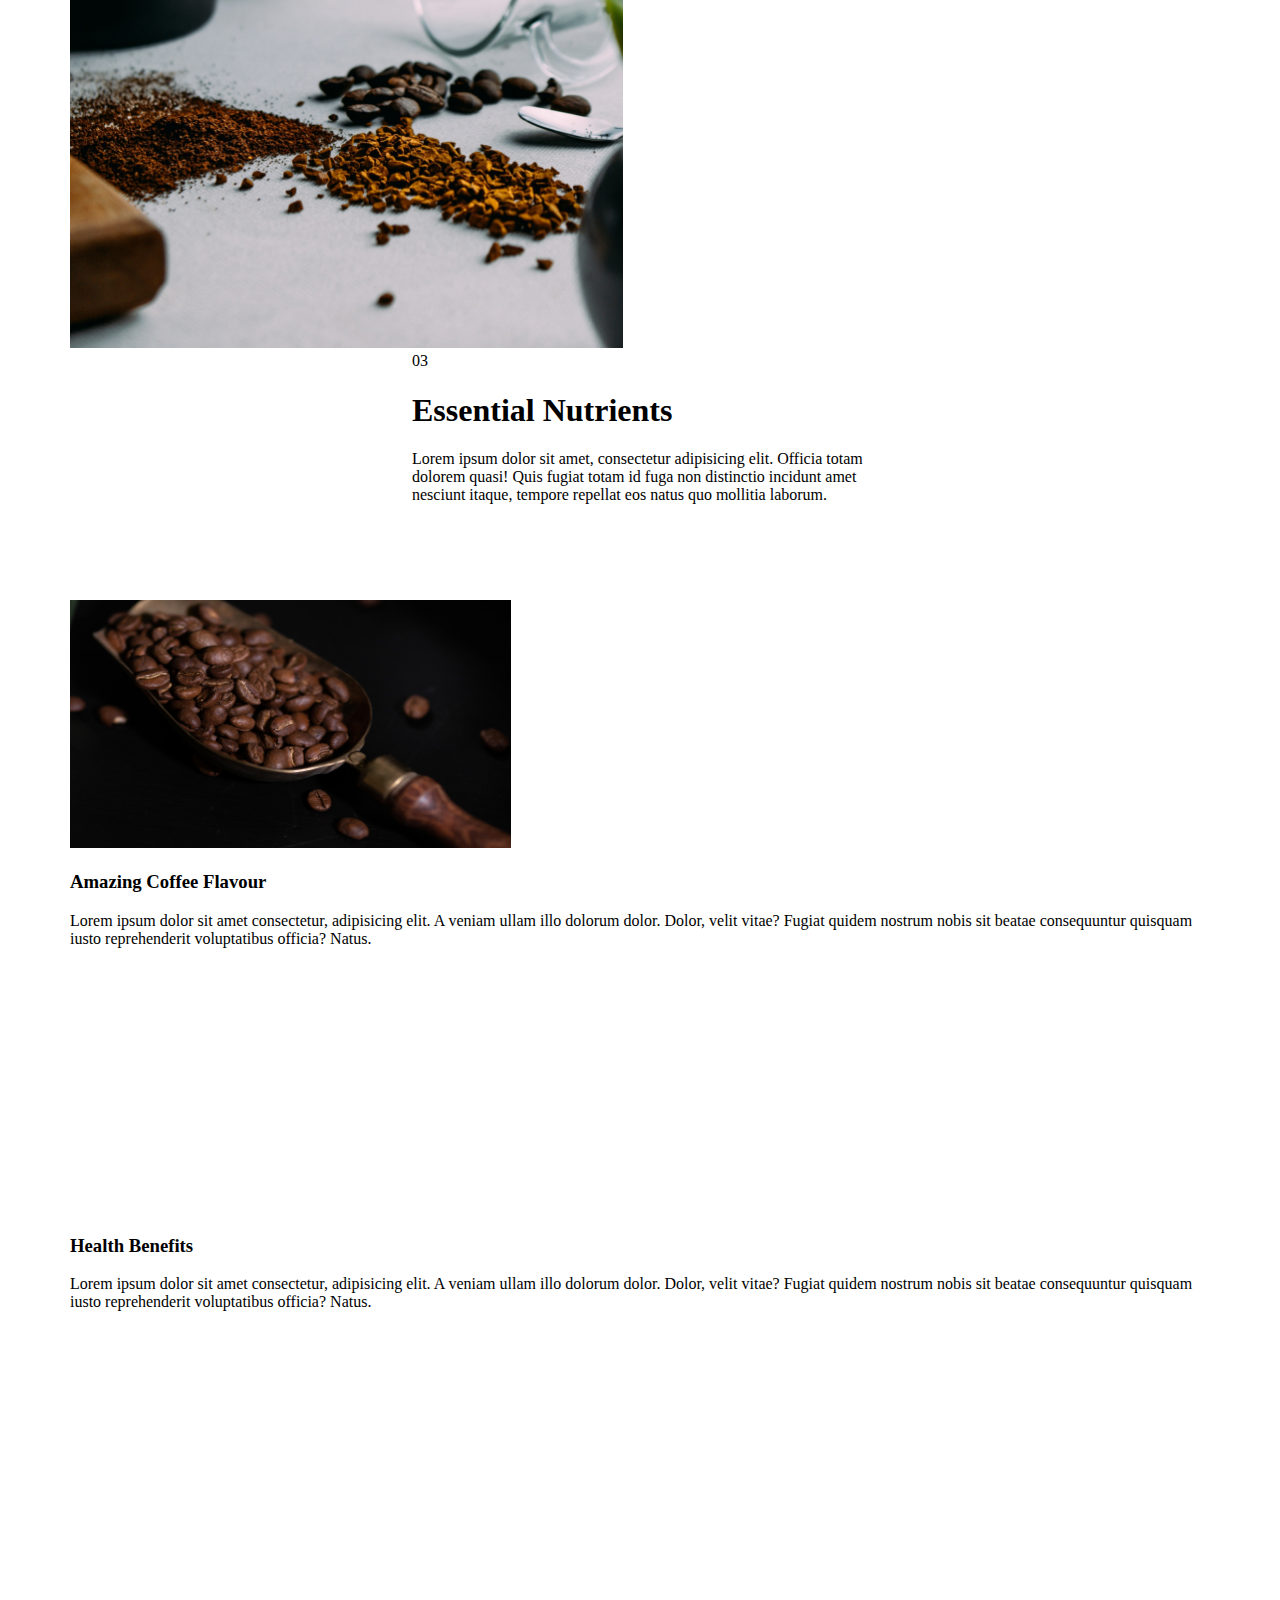
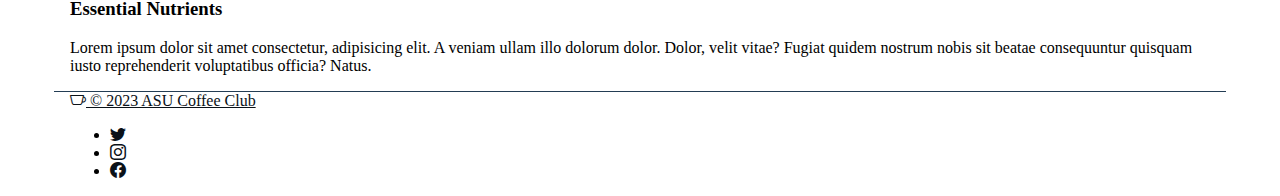
==== commit 2888962f: "relative path and form submit button updates" ====
--- a/index.html
+++ b/index.html
@@ -88,7 +88,6 @@
               <div class="col-10">
                 <h3>Amazing Flavour</h3>
                 <p>Find out more about our aAmazing Flavour</p>
-                <p>Learn More <i class="bi bi-arrow-right-short"></i></p>
               </div>
             </a>
           </div>
@@ -107,7 +106,6 @@
               <div class="col-10">
                 <h3>Surprising Benefits</h3>
                 <p>Find out more about our Surprising Benefits</p>
-                <p>Learn More <i class="bi bi-arrow-right-short"></i></p>
               </div>
             </a>
           </div>
@@ -126,7 +124,6 @@
               <div class="col-10">
                 <h3>Essential Nutrients</h3>
                 <p>Find out more about our Essential Nutrients</p>
-                <p>Learn More <i class="bi bi-arrow-right-short"></i></p>
               </div>
             </a>
           </div>
